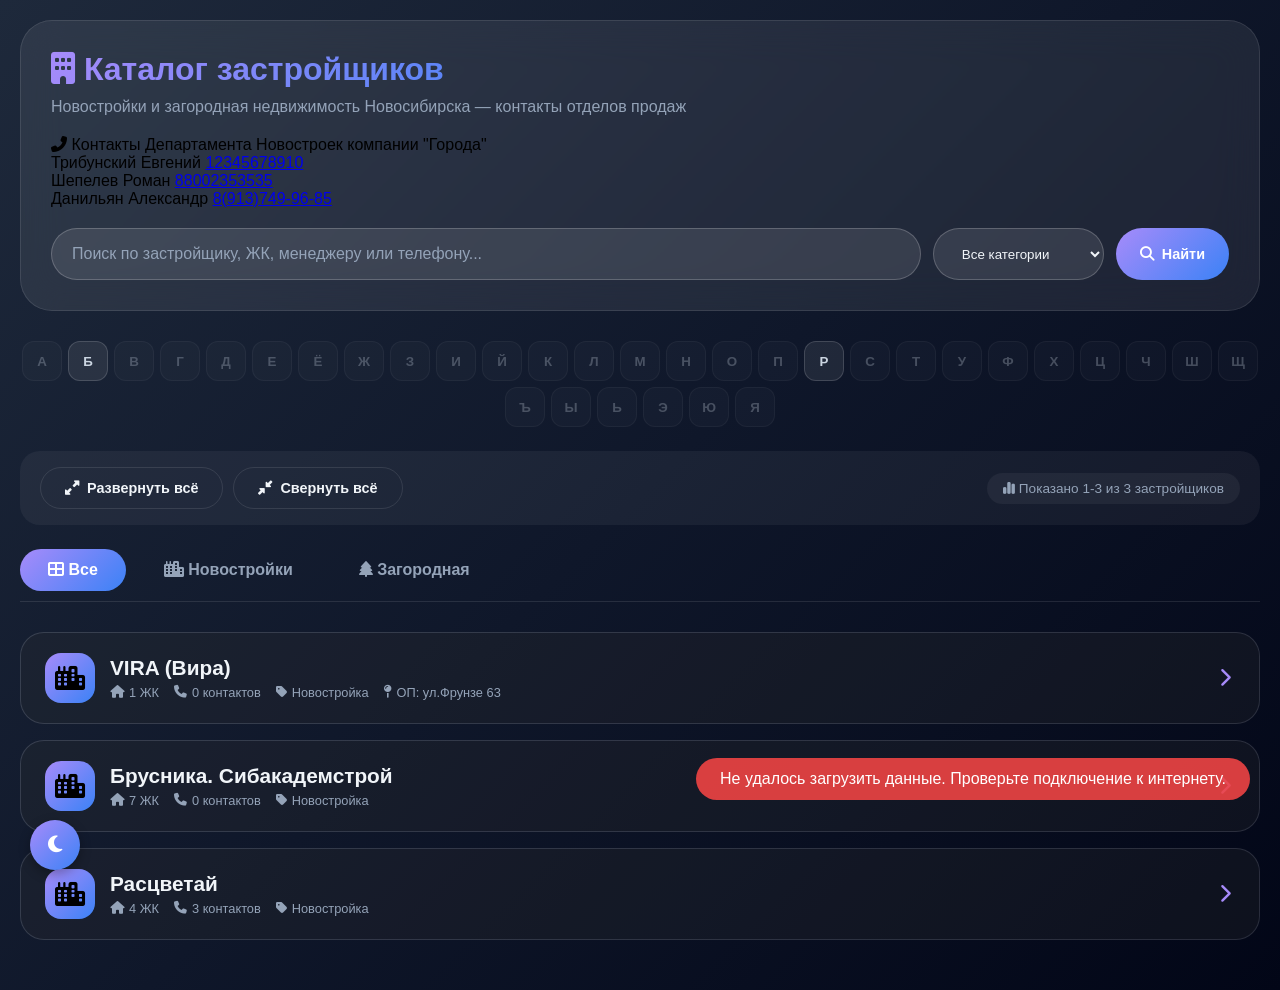
==== app/index.html @ 7ce8d758 "Update index.html" ====
<!DOCTYPE html>
<html lang="ru">
<head>
    <meta charset="UTF-8">
    <meta name="viewport" content="width=device-width, initial-scale=1.0, user-scalable=yes">
    <title>Каталог контактов застройщиков | Новостройки и загородная недвижимость</title>
    <link rel="stylesheet" href="https://cdnjs.cloudflare.com/ajax/libs/font-awesome/6.4.0/css/all.min.css">
    <style>
        /* ========== ПЕРЕМЕННЫЕ ТЕМ ========== */
        :root {
            --bg-gradient-start: #1e293b;
            --bg-gradient-end: #0f172a;
            --bg-gradient-third: #020617;
            --card-bg: rgba(255, 255, 255, 0.06);
            --card-bg-hover: rgba(255, 255, 255, 0.08);
            --card-border: rgba(255, 255, 255, 0.1);
            --card-border-hover: rgba(167, 139, 250, 0.3);
            --text-primary: #f1f5f9;
            --text-secondary: #94a3b8;
            --text-muted: #64748b;
            --header-bg: rgba(255, 255, 255, 0.08);
            --input-bg: rgba(255, 255, 255, 0.1);
            --input-border: rgba(255, 255, 255, 0.2);
            --control-bg: rgba(255, 255, 255, 0.05);
            --alphabet-bg: rgba(255, 255, 255, 0.08);
            --alphabet-border: rgba(255, 255, 255, 0.15);
            --alphabet-color: #cbd5e1;
            --complex-bg: rgba(255, 255, 255, 0.03);
            --complex-bg-hover: rgba(255, 255, 255, 0.06);
            --manager-bg: rgba(255, 255, 255, 0.03);
            --copy-btn-bg: rgba(255, 255, 255, 0.1);
            --copy-btn-hover: #a78bfa;
            --toast-bg: rgba(0, 0, 0, 0.9);
            --empty-state-color: #64748b;
        }

        /* ========== СВЕТЛАЯ ТЕМА ========== */
        body.light-theme {
            --bg-gradient-start: #f8fafc;
            --bg-gradient-end: #e2e8f0;
            --bg-gradient-third: #cbd5e1;
            --card-bg: rgba(255, 255, 255, 0.9);
            --card-bg-hover: rgba(255, 255, 255, 1);
            --card-border: rgba(0, 0, 0, 0.1);
            --card-border-hover: rgba(139, 92, 246, 0.4);
            --text-primary: #1e293b;
            --text-secondary: #475569;
            --text-muted: #64748b;
            --header-bg: rgba(0, 0, 0, 0.05);
            --input-bg: rgba(0, 0, 0, 0.05);
            --input-border: rgba(0, 0, 0, 0.15);
            --control-bg: rgba(0, 0, 0, 0.05);
            --alphabet-bg: rgba(0, 0, 0, 0.05);
            --alphabet-border: rgba(0, 0, 0, 0.1);
            --alphabet-color: #475569;
            --complex-bg: rgba(0, 0, 0, 0.03);
            --complex-bg-hover: rgba(0, 0, 0, 0.05);
            --manager-bg: rgba(0, 0, 0, 0.03);
            --copy-btn-bg: rgba(0, 0, 0, 0.08);
            --copy-btn-hover: #7c3aed;
            --toast-bg: rgba(0, 0, 0, 0.85);
            --empty-state-color: #94a3b8;
        }

        * {
            margin: 0;
            padding: 0;
            box-sizing: border-box;
        }

        body {
            font-family: 'Inter', -apple-system, BlinkMacSystemFont, 'Segoe UI', Roboto, sans-serif;
            background: linear-gradient(135deg, var(--bg-gradient-start) 0%, var(--bg-gradient-end) 50%, var(--bg-gradient-third) 100%);
            min-height: 100vh;
            padding: 20px;
            transition: background 0.3s ease, color 0.2s ease;
        }

        .container {
            max-width: 1400px;
            margin: 0 auto;
        }

        /* Header */
        .header {
            background: var(--header-bg);
            backdrop-filter: blur(20px);
            border-radius: 32px;
            padding: 30px;
            margin-bottom: 30px;
            border: 1px solid var(--card-border);
        }

        h1 {
            font-size: 2rem;
            background: linear-gradient(135deg, #a78bfa 0%, #3b82f6 50%, #06b6d4 100%);
            -webkit-background-clip: text;
            -webkit-text-fill-color: transparent;
            background-clip: text;
            margin-bottom: 10px;
        }

        .sub {
            color: var(--text-secondary);
            margin-bottom: 20px;
        }

        /* Поиск */
        .search-wrapper {
            display: flex;
            gap: 12px;
            flex-wrap: wrap;
            margin-top: 20px;
        }

        .search-wrapper input {
            flex: 2;
            padding: 16px 20px;
            border: 1px solid var(--input-border);
            border-radius: 48px;
            background: var(--input-bg);
            color: var(--text-primary);
            font-size: 1rem;
        }

        .search-wrapper input::placeholder {
            color: var(--text-secondary);
        }

        .search-wrapper select {
            padding: 16px 24px;
            border: 1px solid var(--input-border);
            border-radius: 48px;
            background: var(--input-bg);
            color: var(--text-primary);
            cursor: pointer;
        }

        .btn {
            padding: 12px 24px;
            border: none;
            border-radius: 48px;
            cursor: pointer;
            font-weight: 600;
            transition: all 0.3s ease;
            display: inline-flex;
            align-items: center;
            gap: 8px;
            font-size: 0.9rem;
        }

        .btn-primary {
            background: linear-gradient(135deg, #a78bfa 0%, #3b82f6 100%);
            color: white;
        }

        .btn-primary:hover {
            transform: translateY(-2px);
            box-shadow: 0 10px 15px -3px rgba(0, 0, 0, 0.4);
        }

        .btn-outline {
            background: transparent;
            border: 1px solid var(--card-border);
            color: var(--text-primary);
        }

        .btn-outline:hover {
            background: var(--card-bg-hover);
        }

        /* Панель управления */
        .control-panel {
            display: flex;
            justify-content: space-between;
            align-items: center;
            flex-wrap: wrap;
            gap: 20px;
            margin-bottom: 24px;
            padding: 16px 20px;
            background: var(--control-bg);
            border-radius: 20px;
        }

        .expand-buttons {
            display: flex;
            gap: 10px;
        }

        /* Алфавитный указатель */
        .alphabet-nav {
            display: flex;
            flex-wrap: wrap;
            gap: 6px;
            margin-bottom: 24px;
            justify-content: center;
        }

        .alphabet-btn {
            width: 40px;
            height: 40px;
            border-radius: 12px;
            background: var(--alphabet-bg);
            border: 1px solid var(--alphabet-border);
            color: var(--alphabet-color);
            font-weight: 600;
            cursor: pointer;
            transition: all 0.2s ease;
            display: flex;
            align-items: center;
            justify-content: center;
        }

        .alphabet-btn:hover:not(:disabled) {
            background: linear-gradient(135deg, #a78bfa, #3b82f6);
            color: white;
            transform: translateY(-2px);
        }

        /* Счётчик результатов */
        .results-counter {
            color: var(--text-secondary);
            font-size: 0.85rem;
            padding: 8px 16px;
            background: var(--control-bg);
            border-radius: 40px;
        }

        /* Пагинация */
        .pagination {
            display: flex;
            justify-content: center;
            align-items: center;
            gap: 12px;
            margin-top: 30px;
            flex-wrap: wrap;
        }

        .pagination-btn {
            padding: 10px 18px;
            background: var(--alphabet-bg);
            border: 1px solid var(--alphabet-border);
            border-radius: 12px;
            color: var(--text-primary);
            cursor: pointer;
            transition: all 0.2s ease;
            font-weight: 500;
        }

        .pagination-btn:hover:not(:disabled) {
            background: linear-gradient(135deg, #a78bfa, #3b82f6);
            transform: translateY(-2px);
            color: white;
        }

        .pagination-btn:disabled {
            opacity: 0.4;
            cursor: not-allowed;
        }

        .pagination-btn.active {
            background: linear-gradient(135deg, #a78bfa, #3b82f6);
            border-color: transparent;
            color: white;
        }

        .page-numbers {
            display: flex;
            gap: 6px;
            flex-wrap: wrap;
        }

        /* Кнопка "Наверх" */
        .scroll-top-btn {
            position: fixed;
            bottom: 100px;
            right: 30px;
            width: 50px;
            height: 50px;
            border-radius: 50%;
            background: linear-gradient(135deg, #a78bfa, #3b82f6);
            border: none;
            color: white;
            cursor: pointer;
            display: none;
            align-items: center;
            justify-content: center;
            font-size: 1.2rem;
            transition: all 0.3s ease;
            z-index: 99;
            box-shadow: 0 4px 12px rgba(0, 0, 0, 0.3);
        }

        .scroll-top-btn:hover {
            transform: scale(1.1);
        }

        .scroll-top-btn.visible {
            display: flex;
        }

        /* Кнопка переключения темы */
        .theme-toggle-btn {
            position: fixed;
            bottom: 30px;
            left: 30px;
            width: 50px;
            height: 50px;
            border-radius: 50%;
            background: linear-gradient(135deg, #a78bfa, #3b82f6);
            border: none;
            color: white;
            cursor: pointer;
            display: flex;
            align-items: center;
            justify-content: center;
            font-size: 1.2rem;
            transition: all 0.3s ease;
            z-index: 100;
            box-shadow: 0 4px 12px rgba(0, 0, 0, 0.3);
        }

        .theme-toggle-btn:hover {
            transform: scale(1.1);
        }

        /* Вкладки */
        .tabs {
            display: flex;
            gap: 10px;
            margin-bottom: 30px;
            border-bottom: 1px solid var(--card-border);
            padding-bottom: 10px;
        }

        .tab {
            padding: 12px 28px;
            background: transparent;
            border: none;
            color: var(--text-secondary);
            font-size: 1rem;
            font-weight: 600;
            cursor: pointer;
            transition: all 0.3s ease;
            border-radius: 48px;
        }

        .tab.active {
            background: linear-gradient(135deg, #a78bfa 0%, #3b82f6 100%);
            color: white;
        }

        .tab:hover:not(.active) {
            background: var(--card-bg);
            color: var(--text-primary);
        }

        /* Каталог */
        .catalog {
            display: flex;
            flex-direction: column;
            gap: 16px;
        }

        /* Карточка застройщика */
        .developer-card {
            background: var(--card-bg);
            border-radius: 24px;
            border: 1px solid var(--card-border);
            overflow: hidden;
            transition: all 0.3s ease;
        }

        .developer-card:hover {
            background: var(--card-bg-hover);
            border-color: var(--card-border-hover);
        }

        .developer-header {
            padding: 20px 24px;
            cursor: pointer;
            display: flex;
            justify-content: space-between;
            align-items: center;
            background: rgba(0, 0, 0, 0.2);
            transition: all 0.3s ease;
        }

        .developer-header:hover {
            background: rgba(0, 0, 0, 0.3);
        }

        .developer-info {
            display: flex;
            align-items: center;
            gap: 15px;
            flex-wrap: wrap;
        }

        .developer-icon {
            width: 50px;
            height: 50px;
            background: linear-gradient(135deg, #a78bfa, #3b82f6);
            border-radius: 16px;
            display: flex;
            align-items: center;
            justify-content: center;
            font-size: 1.5rem;
        }

        .developer-name {
            font-size: 1.3rem;
            font-weight: 600;
            color: var(--text-primary);
        }

        .developer-stats {
            display: flex;
            gap: 15px;
            margin-top: 5px;
            font-size: 0.8rem;
            color: var(--text-secondary);
        }

        .developer-stats span {
            display: inline-flex;
            align-items: center;
            gap: 5px;
        }

        .toggle-icon {
            font-size: 1.2rem;
            color: #a78bfa;
            transition: transform 0.3s ease;
        }

        .developer-card.collapsed .toggle-icon {
            transform: rotate(-90deg);
        }

        .developer-card.collapsed .complexes-list {
            display: none;
        }

        /* Список ЖК */
        .complexes-list {
            padding: 0 24px 24px 24px;
            border-top: 1px solid var(--card-border);
        }

        .complex-item {
            background: var(--complex-bg);
            border-radius: 16px;
            margin-top: 16px;
            padding: 16px;
            transition: all 0.3s ease;
        }

        .complex-item:hover {
            background: var(--complex-bg-hover);
        }

        .complex-header {
            display: flex;
            justify-content: space-between;
            align-items: center;
            flex-wrap: wrap;
            gap: 15px;
            margin-bottom: 12px;
            cursor: pointer;
        }

        .complex-name {
            font-size: 1.1rem;
            font-weight: 600;
            color: var(--text-primary);
            display: flex;
            align-items: center;
            gap: 10px;
        }

        .complex-name i {
            color: #a78bfa;
            font-size: 1rem;
        }

        .complex-phone {
            background: rgba(16, 185, 129, 0.2);
            padding: 6px 12px;
            border-radius: 40px;
            font-size: 0.85rem;
            color: #10b981;
            display: inline-flex;
            align-items: center;
            gap: 6px;
        }

        .complex-details {
            padding-left: 25px;
            margin-top: 12px;
            display: none;
        }

        .complex-item.collapsed .complex-details {
            display: none;
        }

        .complex-item:not(.collapsed) .complex-details {
            display: block;
        }

        .complex-address {
            color: var(--text-secondary);
            font-size: 0.85rem;
            margin-bottom: 12px;
            display: flex;
            align-items: center;
            gap: 8px;
            flex-wrap: wrap;
        }

        .managers-title {
            font-size: 0.85rem;
            color: #a78bfa;
            margin: 12px 0 8px 0;
            font-weight: 600;
        }

        .manager-list {
            display: flex;
            flex-direction: column;
            gap: 8px;
        }

        .manager-item {
            display: flex;
            justify-content: space-between;
            align-items: center;
            flex-wrap: wrap;
            gap: 10px;
            padding: 8px 12px;
            background: var(--manager-bg);
            border-radius: 12px;
        }

        .manager-info {
            display: flex;
            align-items: center;
            gap: 12px;
            flex-wrap: wrap;
        }

        .manager-name {
            color: var(--text-primary);
            font-weight: 500;
        }

        .manager-role {
            font-size: 0.75rem;
            color: #a78bfa;
            background: rgba(167, 139, 250, 0.15);
            padding: 2px 8px;
            border-radius: 20px;
        }

        .manager-phone {
            color: #10b981;
            text-decoration: none;
            font-size: 0.9rem;
            display: inline-flex;
            align-items: center;
            gap: 6px;
        }

        .copy-btn {
            background: var(--copy-btn-bg);
            border: none;
            padding: 4px 12px;
            border-radius: 20px;
            cursor: pointer;
            color: var(--text-secondary);
            font-size: 0.7rem;
            transition: all 0.2s ease;
        }

        .copy-btn:hover {
            background: var(--copy-btn-hover);
            color: white;
        }

        /* Пустое состояние */
        .empty-state {
            text-align: center;
            padding: 60px 20px;
            color: var(--empty-state-color);
        }

        .empty-state i {
            font-size: 4rem;
            margin-bottom: 20px;
            opacity: 0.5;
        }

        /* Админ-кнопка */
        .admin-btn {
            position: fixed;
            bottom: 30px;
            right: 30px;
            background: linear-gradient(135deg, #a78bfa, #3b82f6);
            width: 60px;
            height: 60px;
            border-radius: 50%;
            display: flex;
            align-items: center;
            justify-content: center;
            color: white;
            font-size: 1.5rem;
            cursor: pointer;
            box-shadow: 0 10px 25px -5px rgba(0, 0, 0, 0.3);
            transition: all 0.3s ease;
            z-index: 100;
            text-decoration: none;
        }

        .admin-btn:hover {
            transform: scale(1.1);
            box-shadow: 0 15px 30px -5px rgba(0, 0, 0, 0.4);
        }

        /* Уведомления */
        .toast {
            position: fixed;
            bottom: 100px;
            right: 30px;
            background: var(--toast-bg);
            color: white;
            padding: 12px 24px;
            border-radius: 48px;
            z-index: 1000;
            animation: slideUp 0.3s ease;
        }

        @keyframes slideUp {
            from {
                opacity: 0;
                transform: translateY(20px);
            }
            to {
                opacity: 1;
                transform: translateY(0);
            }
        }

        @media (max-width: 768px) {
            .header {
                padding: 20px;
            }
            h1 {
                font-size: 1.5rem;
            }
            .developer-header {
                padding: 15px 20px;
            }
            .developer-name {
                font-size: 1.1rem;
            }
            .complexes-list {
                padding: 0 16px 16px 16px;
            }
            .manager-item {
                flex-direction: column;
                align-items: flex-start;
            }
            .admin-btn {
                bottom: 20px;
                right: 20px;
                width: 50px;
                height: 50px;
                font-size: 1.2rem;
            }
            .theme-toggle-btn {
                bottom: 20px;
                left: 20px;
                width: 45px;
                height: 45px;
            }
            .scroll-top-btn {
                bottom: 90px;
                right: 20px;
                width: 45px;
                height: 45px;
            }
            .alphabet-btn {
                width: 35px;
                height: 35px;
                font-size: 0.8rem;
            }
            /* Блок контактов */
            .contacts-block {
                background: linear-gradient(135deg, rgba(16, 185, 129, 0.15), rgba(139, 92, 246, 0.1));
                border-radius: 20px;
                padding: 16px 20px;
                margin-bottom: 24px;
                border: 1px solid rgba(16, 185, 129, 0.3);
            }
            
            .contacts-title {
                font-size: 0.9rem;
                font-weight: 600;
                color: #10b981;
                margin-bottom: 12px;
                display: flex;
                align-items: center;
                gap: 8px;
            }
            
            .contacts-list {
                display: flex;
                flex-wrap: wrap;
                gap: 20px;
                row-gap: 10px;
            }
            
            .contact-item {
                display: flex;
                align-items: center;
                gap: 12px;
                background: rgba(255, 255, 255, 0.05);
                padding: 6px 14px;
                border-radius: 40px;
                font-size: 0.85rem;
            }
            
            .contact-name {
                color: var(--text-primary);
                font-weight: 500;
            }
            
            .contact-phone {
                color: #10b981;
                text-decoration: none;
                font-family: monospace;
                font-size: 0.9rem;
                cursor: pointer;
            }
            
            .contact-phone:hover {
                text-decoration: underline;
            }
            
            /* Светлая тема */
            body.light-theme .contacts-block {
                background: linear-gradient(135deg, rgba(16, 185, 129, 0.1), rgba(139, 92, 246, 0.05));
            }
            
            body.light-theme .contact-item {
                background: rgba(0, 0, 0, 0.03);
            }
        }
    </style>
</head>
<body>
    <div class="container">
        <div class="header">
            <h1><i class="fas fa-building"></i> Каталог застройщиков</h1>
            <div class="sub">Новостройки и загородная недвижимость Новосибирска — контакты отделов продаж</div>

            <!-- Блок контактов отдела новостроек -->
            <div class="contacts-block">
                <div class="contacts-title">
                    <i class="fas fa-phone-alt"></i> Контакты Департамента Новостроек компании "Города"
                </div>
                <div class="contacts-list">
                    <div class="contact-item">
                        <span class="contact-name">Трибунский Евгений</span>
                        <a href="tel:12345678910" class="contact-phone">12345678910</a>
                    </div>
                    <div class="contact-item">
                        <span class="contact-name">Шепелев Роман</span>
                        <a href="tel:88002353535" class="contact-phone">88002353535</a>
                    </div>
                    <div class="contact-item">
                        <span class="contact-name">Данильян Александр</span>
                        <a href="tel:89137499685" class="contact-phone">8(913)749-96-85</a>
                    </div>
                </div>
            </div>
            
            <div class="search-wrapper">
                <input type="text" id="searchInput" placeholder="Поиск по застройщику, ЖК, менеджеру или телефону...">
                <select id="categoryFilter">
                    <option value="all">Все категории</option>
                    <option value="newbuild">🏢 Новостройки</option>
                    <option value="suburban">🏡 Загородная</option>
                </select>
                <button class="btn btn-primary" id="searchBtn">
                    <i class="fas fa-search"></i> Найти
                </button>
            </div>
        </div>

        <!-- Алфавитный указатель -->
        <div class="alphabet-nav" id="alphabetNav"></div>

        <!-- Панель управления -->
        <div class="control-panel">
            <div class="expand-buttons">
                <button class="btn btn-outline" id="expandAllBtn">
                    <i class="fas fa-expand-alt"></i> Развернуть всё
                </button>
                <button class="btn btn-outline" id="collapseAllBtn">
                    <i class="fas fa-compress-alt"></i> Свернуть всё
                </button>
            </div>
            <div class="results-counter" id="resultsCounter">
                Загрузка...
            </div>
        </div>

        <!-- Вкладки -->
        <div class="tabs">
            <button class="tab active" data-category="all">
                <i class="fas fa-th-large"></i> Все
            </button>
            <button class="tab" data-category="newbuild">
                <i class="fas fa-city"></i> Новостройки
            </button>
            <button class="tab" data-category="suburban">
                <i class="fas fa-tree"></i> Загородная
            </button>
        </div>

        <!-- Каталог -->
        <div class="catalog" id="catalog">
            <div class="empty-state">
                <i class="fas fa-spinner fa-spin"></i>
                <p>Загрузка данных...</p>
            </div>
        </div>

        <!-- Пагинация -->
        <div class="pagination" id="pagination"></div>
    </div>

    <!-- Кнопка "Наверх" -->
    <button class="scroll-top-btn" id="scrollTopBtn">
        <i class="fas fa-arrow-up"></i>
    </button>

    <!-- Кнопка переключения темы -->
    <button class="theme-toggle-btn" id="themeToggle" title="Сменить тему">
        <i class="fas fa-moon"></i>
    </button>

    <script type="module" src="../pages/main.js"></script>
</body>
</html>
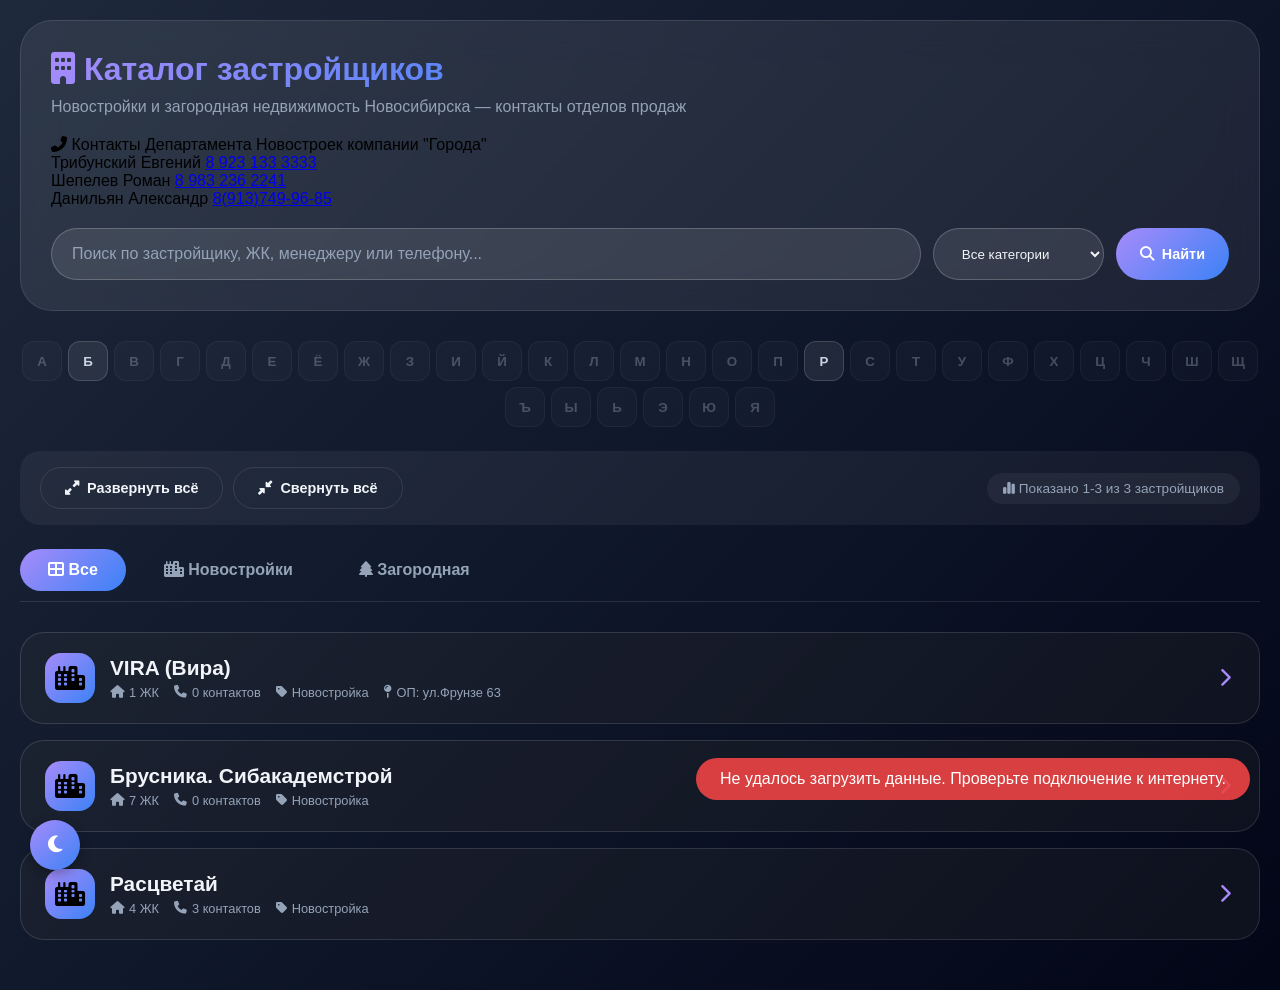
==== commit af40a2d6: "Update index.html" ====
--- a/app/index.html
+++ b/app/index.html
@@ -773,11 +773,11 @@
                 <div class="contacts-list">
                     <div class="contact-item">
                         <span class="contact-name">Трибунский Евгений</span>
-                        <a href="tel:12345678910" class="contact-phone">12345678910</a>
+                        <a href="tel:12345678910" class="contact-phone">8 923 133 3333</a>
                     </div>
                     <div class="contact-item">
                         <span class="contact-name">Шепелев Роман</span>
-                        <a href="tel:88002353535" class="contact-phone">88002353535</a>
+                        <a href="tel:88002353535" class="contact-phone">8 983 236 2241</a>
                     </div>
                     <div class="contact-item">
                         <span class="contact-name">Данильян Александр</span>
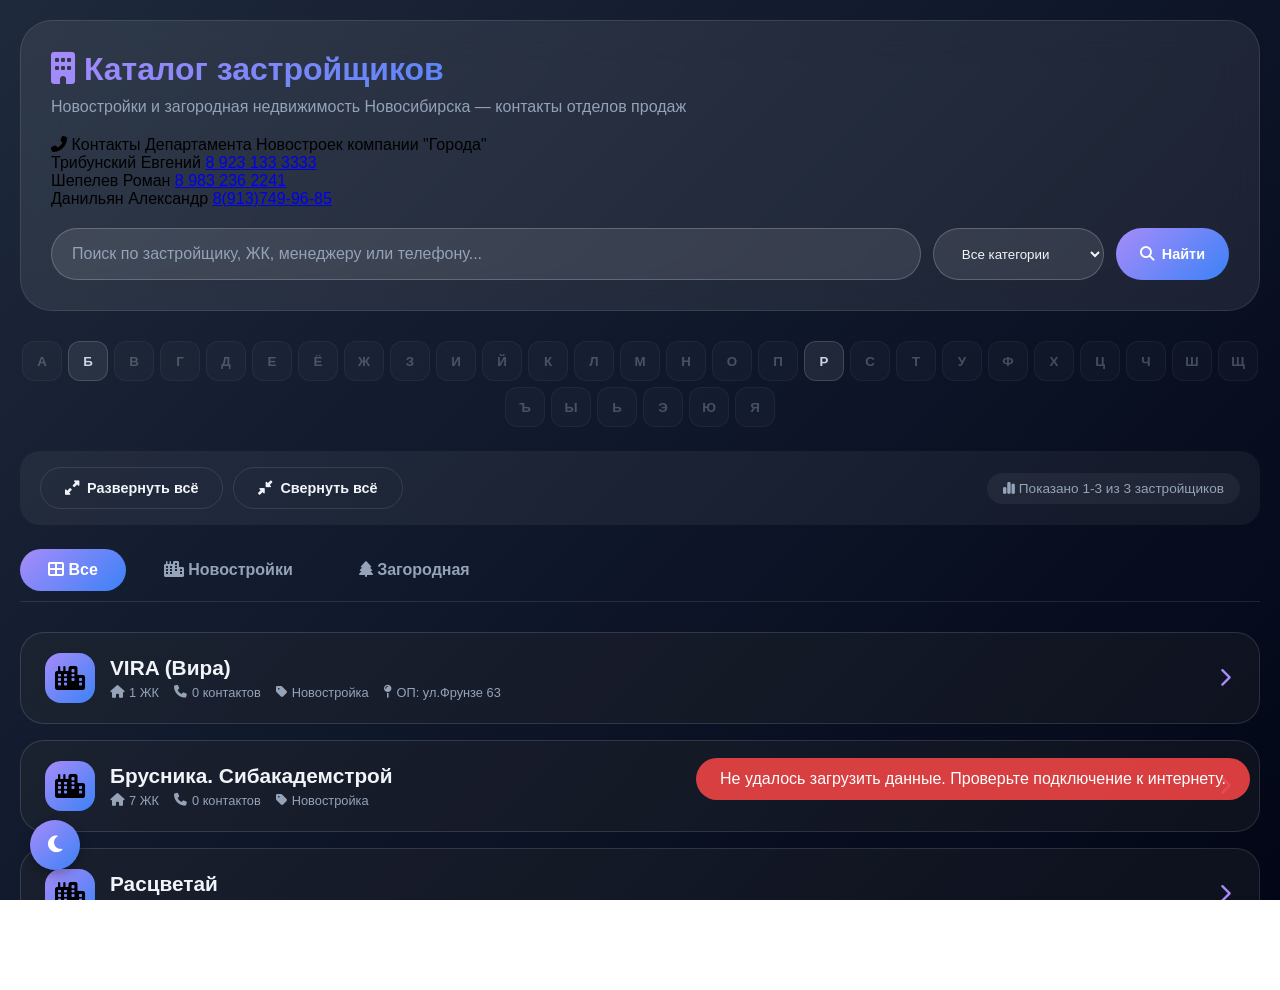
==== commit ad83c229: "Update index.html" ====
--- a/app/index.html
+++ b/app/index.html
@@ -2,7 +2,7 @@
 <html lang="ru">
 <head>
     <meta charset="UTF-8">
-    <meta name="viewport" content="width=device-width, initial-scale=1.0, user-scalable=yes">
+    <meta name="viewport" content="width=device-width, initial-scale=1.0, user-scalable=no, viewport-fit=cover">
     <title>Каталог контактов застройщиков | Новостройки и загородная недвижимость</title>
     <link rel="stylesheet" href="https://cdnjs.cloudflare.com/ajax/libs/font-awesome/6.4.0/css/all.min.css">
     <style>
@@ -67,6 +67,13 @@
             padding: 0;
             box-sizing: border-box;
         }
+        
+        html, body {
+            overflow-x: hidden;
+            position: fixed;
+            width: 100%;
+            height: 100%;
+        }
 
         body {
             font-family: 'Inter', -apple-system, BlinkMacSystemFont, 'Segoe UI', Roboto, sans-serif;
@@ -758,6 +765,12 @@
             }
         }
     </style>
+    <link rel="manifest" href="/manifest.json">
+    <link rel="apple-touch-icon" href="/icons/icon_3.png">
+    <meta name="theme-color" content="#1e293b">
+    <meta name="apple-mobile-web-app-capable" content="yes">
+    <meta name="apple-mobile-web-app-status-bar-style" content="black-translucent">
+    <meta name="apple-mobile-web-app-title" content="Поисковик Агента">
 </head>
 <body>
     <div class="container">
@@ -853,5 +866,12 @@
     </button>
 
     <script type="module" src="../pages/main.js"></script>
+    <script>
+    if ('serviceWorker' in navigator) {
+      navigator.serviceWorker.register('/sw.js')
+        .then(reg => console.log('SW registered:', reg))
+        .catch(err => console.log('SW error:', err));
+    }
+    </script>
 </body>
 </html>
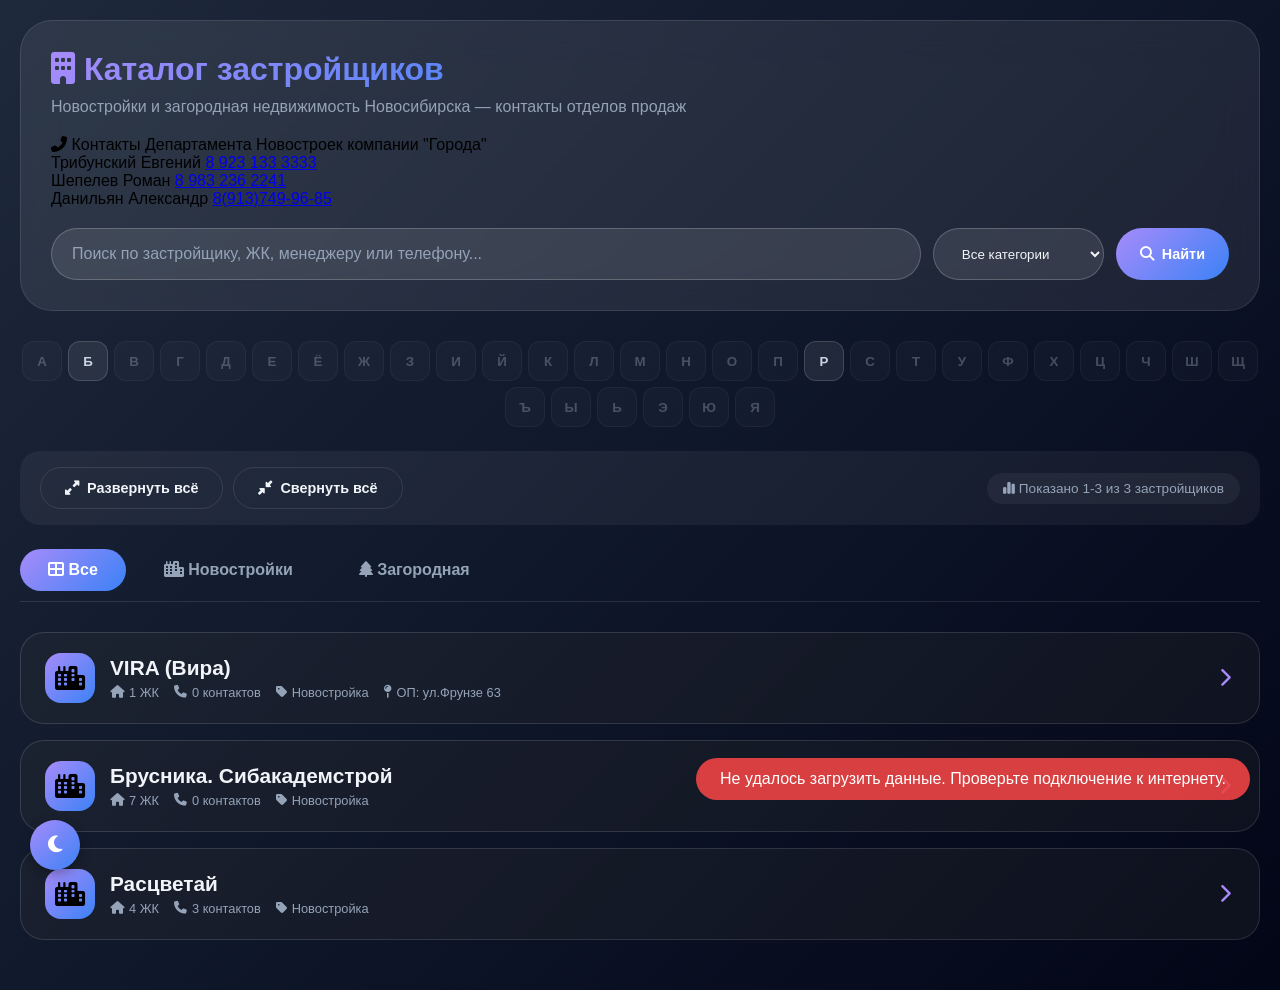
==== commit 4b722250: "Update index.html" ====
--- a/app/index.html
+++ b/app/index.html
@@ -70,9 +70,8 @@
         
         html, body {
             overflow-x: hidden;
-            position: fixed;
             width: 100%;
-            height: 100%;
+            min-height: 100%;
         }
 
         body {
@@ -608,32 +607,6 @@
             opacity: 0.5;
         }
 
-        /* Админ-кнопка */
-        .admin-btn {
-            position: fixed;
-            bottom: 30px;
-            right: 30px;
-            background: linear-gradient(135deg, #a78bfa, #3b82f6);
-            width: 60px;
-            height: 60px;
-            border-radius: 50%;
-            display: flex;
-            align-items: center;
-            justify-content: center;
-            color: white;
-            font-size: 1.5rem;
-            cursor: pointer;
-            box-shadow: 0 10px 25px -5px rgba(0, 0, 0, 0.3);
-            transition: all 0.3s ease;
-            z-index: 100;
-            text-decoration: none;
-        }
-
-        .admin-btn:hover {
-            transform: scale(1.1);
-            box-shadow: 0 15px 30px -5px rgba(0, 0, 0, 0.4);
-        }
-
         /* Уведомления */
         .toast {
             position: fixed;
@@ -677,19 +650,6 @@
             .manager-item {
                 flex-direction: column;
                 align-items: flex-start;
-            }
-            .admin-btn {
-                bottom: 20px;
-                right: 20px;
-                width: 50px;
-                height: 50px;
-                font-size: 1.2rem;
-            }
-            .theme-toggle-btn {
-                bottom: 20px;
-                left: 20px;
-                width: 45px;
-                height: 45px;
             }
             .scroll-top-btn {
                 bottom: 90px;
@@ -786,11 +746,11 @@
                 <div class="contacts-list">
                     <div class="contact-item">
                         <span class="contact-name">Трибунский Евгений</span>
-                        <a href="tel:12345678910" class="contact-phone">8 923 133 3333</a>
+                        <a href="tel:89231333333" class="contact-phone">8 923 133 3333</a>
                     </div>
                     <div class="contact-item">
                         <span class="contact-name">Шепелев Роман</span>
-                        <a href="tel:88002353535" class="contact-phone">8 983 236 2241</a>
+                        <a href="tel:89832362241" class="contact-phone">8 983 236 2241</a>
                     </div>
                     <div class="contact-item">
                         <span class="contact-name">Данильян Александр</span>
@@ -872,6 +832,10 @@
         .then(reg => console.log('SW registered:', reg))
         .catch(err => console.log('SW error:', err));
     }
+    
+    // Принудительное включение тёмной темы
+    document.body.classList.remove('light-theme');
+    localStorage.setItem('catalogTheme', 'dark');
     </script>
 </body>
 </html>
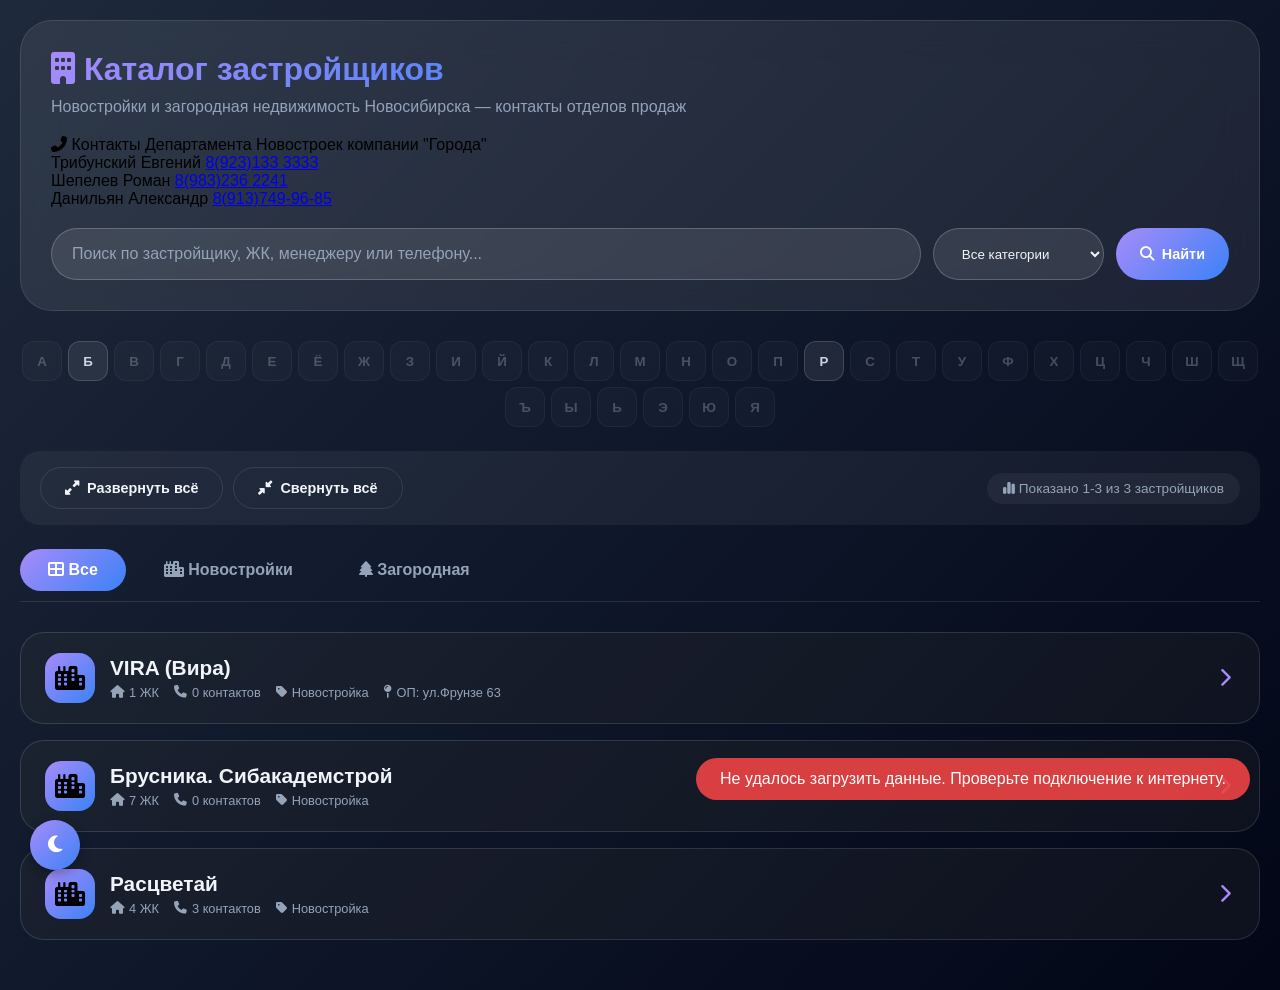
==== commit 5fb0ebf2: "Update index.html" ====
--- a/app/index.html
+++ b/app/index.html
@@ -746,11 +746,11 @@
                 <div class="contacts-list">
                     <div class="contact-item">
                         <span class="contact-name">Трибунский Евгений</span>
-                        <a href="tel:89231333333" class="contact-phone">8 923 133 3333</a>
+                        <a href="tel:89231333333" class="contact-phone">8(923)133 3333</a>
                     </div>
                     <div class="contact-item">
                         <span class="contact-name">Шепелев Роман</span>
-                        <a href="tel:89832362241" class="contact-phone">8 983 236 2241</a>
+                        <a href="tel:89832362241" class="contact-phone">8(983)236 2241</a>
                     </div>
                     <div class="contact-item">
                         <span class="contact-name">Данильян Александр</span>
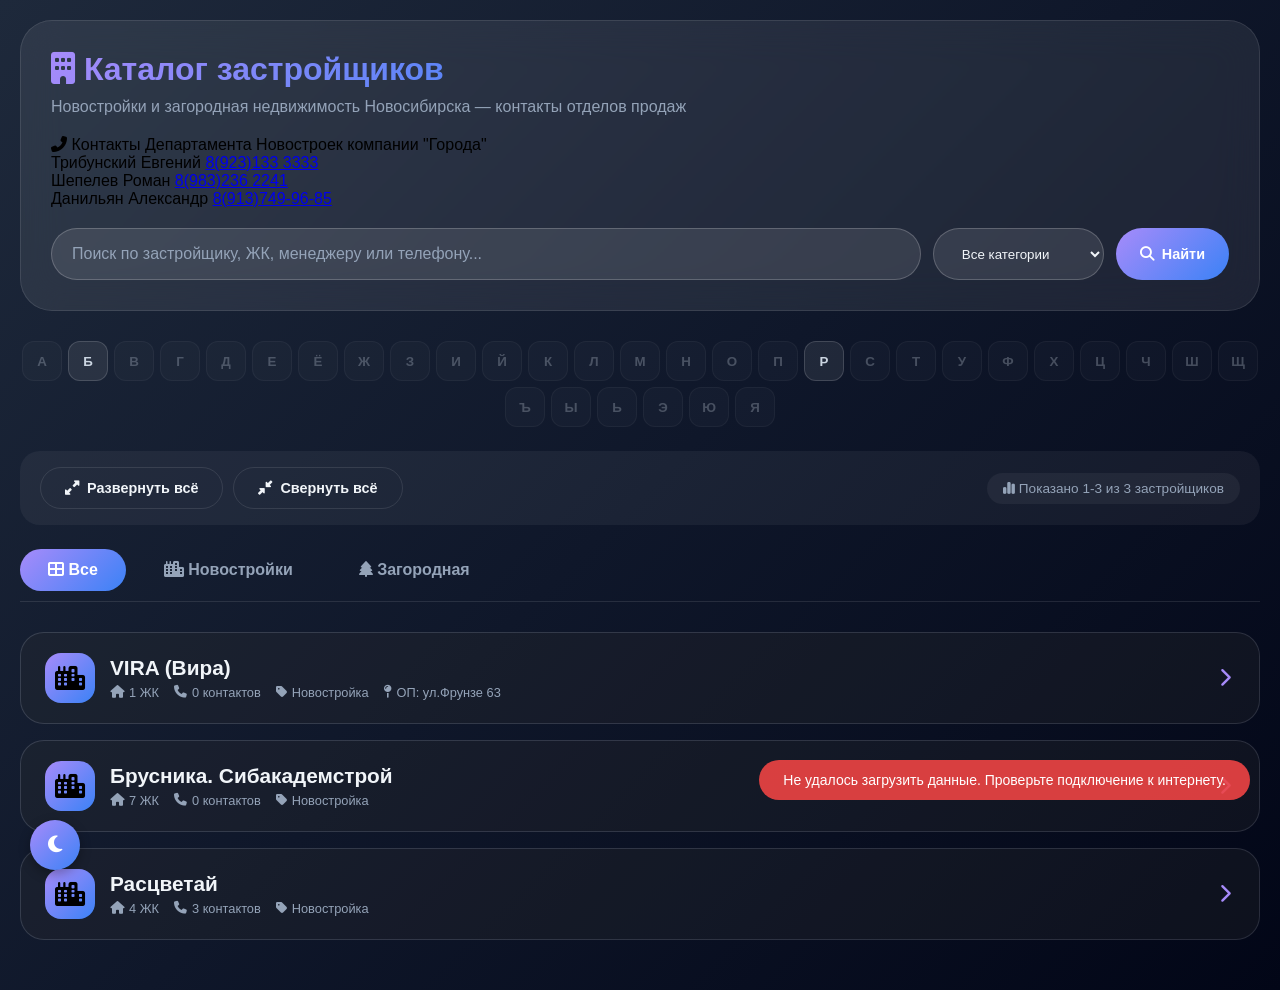
==== commit e5f68a63: "Update index.html" ====
--- a/app/index.html
+++ b/app/index.html
@@ -827,15 +827,26 @@
 
     <script type="module" src="../pages/main.js"></script>
     <script>
-    if ('serviceWorker' in navigator) {
-      navigator.serviceWorker.register('/sw.js')
-        .then(reg => console.log('SW registered:', reg))
-        .catch(err => console.log('SW error:', err));
-    }
-    
-    // Принудительное включение тёмной темы
-    document.body.classList.remove('light-theme');
-    localStorage.setItem('catalogTheme', 'dark');
+        // Регистрация Service Worker
+        if ('serviceWorker' in navigator) {
+            navigator.serviceWorker.register('/sw.js')
+                .then(reg => console.log('✅ SW registered:', reg))
+                .catch(err => console.log('❌ SW error:', err));
+        }
+        
+        // Установка темы по умолчанию (тёмная) - только если нет сохранённой темы
+        if (!localStorage.getItem('catalogTheme')) {
+            localStorage.setItem('catalogTheme', 'dark');
+            document.body.classList.remove('light-theme');
+        } else {
+            // Применяем сохранённую тему
+            const savedTheme = localStorage.getItem('catalogTheme');
+            if (savedTheme === 'light') {
+                document.body.classList.add('light-theme');
+            } else {
+                document.body.classList.remove('light-theme');
+            }
+        }
     </script>
 </body>
 </html>
